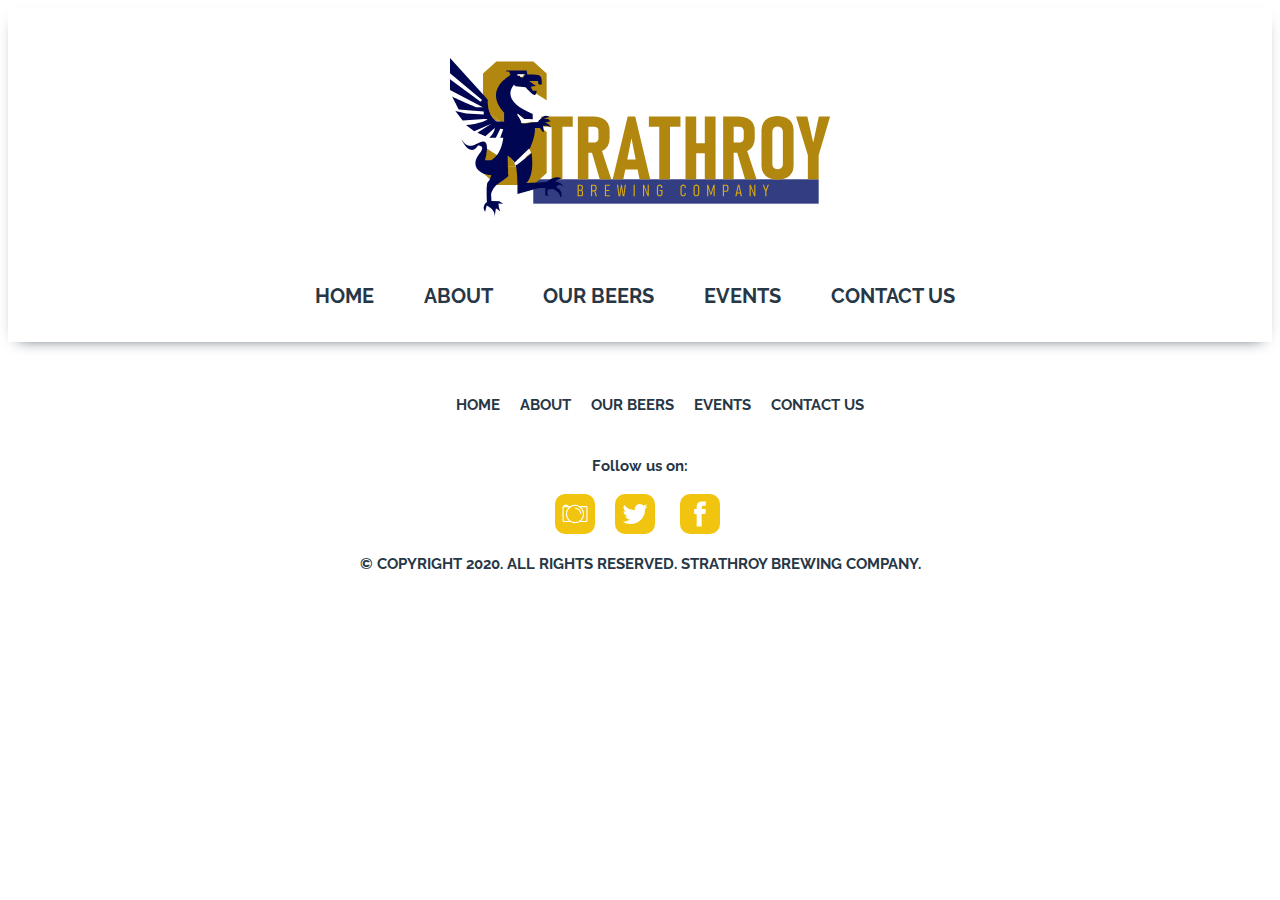
==== about.html @ 9a18b840 "doneindex" ====
<!DOCTYPE html>
<html lang="en" dir="ltr">
  <head>
    <meta charset="utf-8">
    <title>Strathroy Brewing Company — About</title>
    <link href="https://fonts.googleapis.com/css?family=Barlow+Condensed:300,600&display=swap" rel="stylesheet">
    <link href="https://fonts.googleapis.com/css?family=Raleway:400,700&display=swap" rel="stylesheet">
    <link rel="stylesheet" type="text/css" href="css/reset.css" media="screen">
    <link rel="stylesheet" type="text/css" href="css/main.css" media="screen">
  </head>
  <body>
      <main>
        <header id=mainHeader>
          <h1 class="hidden">Welcome To Strathroy Brewing Company</h1>
          <div id="logo"><img src="images/logo.svg" alt="Logo"></div>
            <nav>
              <h2 class="hidden">Main Navigation</h2>
              <ul>
                <div id="navBar">
                  <li><a href="#">HOME</a></li>
                  <li><a href="#">ABOUT</a></li>
                  <li><a href="#">OUR BEERS</a></li>
                  <li><a href="#">EVENTS</a></li>
                  <li><a href="#">CONTACT US</a></li>
                </div>
              </ul>
            </nav>
        </header>

        <footer id="mainFooter">
          <div id="footerWrapper">
            <div><nav>
              <h2 class="hidden">Footer Navigation</h2>
              <ul>
                <div id="navBar">
                  <li><a href="#">HOME</a></li>
                  <li><a href="#">ABOUT</a></li>
                  <li><a href="#">OUR BEERS</a></li>
                  <li><a href="#">EVENTS</a></li>
                  <li><a href="#">CONTACT US</a></li>
                </div>
              </ul>
            </nav></div>
              <p>Follow us on:</p>
              <div id="socialMedia">
                <div id="insta">
                    <a href="https://www.instagram.com">
                    <img src="images/insta.svg" alt="insta icon"></a>
                </div>
                <div id="twitter">
                    <a href="https://www.twitter.com">
                    <img src="images/twitter.svg" alt="twitter icon"></a>
                </div>
                <div id="facebook">
                    <a href="https://www.facebook.com">
                    <img src="images/facebook.svg" alt="facebook icon"></a>
                </div>
              </div>
              <p>© COPYRIGHT 2020. ALL RIGHTS RESERVED. STRATHROY BREWING COMPANY.</p></div>
        </footer>
      </main>
  <script src="js/main.js"></script>
  </body>
</html>
---- css/main.css ----
@charset "UTF-8";

a {
  text-decoration: none;
  cursor: pointer;
  font-family: 'Raleway', 'Arial', 'sans-serif';
  font-weight: 700;
  color: #273746;
}

p {
  font-family: 'Raleway', 'Arial', 'sans-serif';
  font-weight: 400;
  line-height: 25px;
}

img {
  width: 100%;
  min-height: auto;
}

p .bold {
  font-weight: 700;
}

.hidden {
  display: none;
}

h2 {
  font-family: 'Barlow Condensed', 'Arial', sans-serif;
  color: #F1C40F;
  font-weight: 600;
  font-size: 50px;
  margin: 0;
}

#mainHeader{
  display: flex;
  justify-content: center;
  flex-direction: column;
  align-items: center;
  padding-bottom: 20px;
  -webkit-box-shadow: 0 6px 15px -10px #273746;
  -moz-box-shadow: 0 6px 15px -10px #273746;
  box-shadow: 0 6px 15px -10px #273746;
}

#logo{
  width: 30%;
  margin: 50px;
}

#navBar {
  display: flex;
  justify-content: center;
  flex-direction: row;
  flex-wrap: wrap;
  width: 100%;
}

#navBar li {
  display: inline-block;
}

#navBar a {
  display: block;
  transition-duration: 0.6s;
  padding-right: 50px;
  font-size: 20px;
}

a:hover {
  -moz-filter: opacity(40%);
  -webkit-filter: opacity(40%);
  filter: opacity(40%);
}

.mainButton {
  width: 120px;
  height: 40px;
  border: 3px solid #F1C40F;
  background-color: transparent;
  font-family: 'Raleway', 'Arial', 'sans-serif';
  font-weight: 700;
  font-size: 13px;
  color: #FDFEFE;
  cursor: pointer;
  padding: 10px;
}

.mainButton:hover {
  background-color: #F1C40F;
  position: relative;
  }

#sectionArea {
  background: url("../images/background.jpg");
}

#mainFooter {
  display: flex;
  justify-content: center;
  flex-direction: row;
  align-items: center;
  margin-top: 30px;
}

#mainFooter a {
  padding: 10px;
  font-size: 15px;
}

#mainFooter p {
  color: #273746 ;
  text-align: center;
  font-weight: 700;
  font-size: 15px;
}

#footerWrapper {
  display: flex;
  flex-direction: column;
  justify-content: center;
}

#socialMedia {
  display: flex;
  flex-direction: row;
  justify-content: center;
}

#socialMedia img {
	width: 40px;
	height: 40px;
}

#youtube, #twitter, #facebook {
	padding-right: 5px;
}

#youtube a, #twitter a, #facebook a {
	transition-duration: 1.5s;
}

#youtube:hover, #twitter:hover, #facebook:hover {
  -moz-filter: opacity(80%);
  -webkit-filter: opacity(80%);
  filter: opacity(80%);
}
/* ON HOMEPAGE*/

#promoArea {
  display: flex;
  flex-direction: column;
  justify-content: flex-start;
  margin-top: 30px;
  margin-bottom: 30px;
}

#wrapperPromo {
  display: flex;
  justify-content: center;
  align-items: center;
}

#heroImage {
  -moz-filter: brightness(40%);
  -webkit-filter: brightness(40%);
  filter: brightness(40%);
  width: 100%;
}

#promoText {
  text-align: center;
  position: absolute;
  color: #fff;
  box-sizing: content-box;
}

.sectionArea {
  display: flex;
  justify-content: center;
  margin-bottom: 10px;
}

#wrapperProduct {
  display: flex;
  flex-direction: row;
  flex-wrap: wrap;
  justify-content: center;
  align-items: stretch;
  padding-top: 60px;
}

.textBox {
  color: #F4F6F7;
  text-align: center;
  padding: 50px;
  box-sizing: content-box;
}

#wrapperEvent {
  display: flex;
  flex-direction: row-reverse;
  flex-wrap: wrap;
  justify-content: center;
  align-items: stretch;
  padding-bottom: 60px;
}

/*ON ABOUT*/
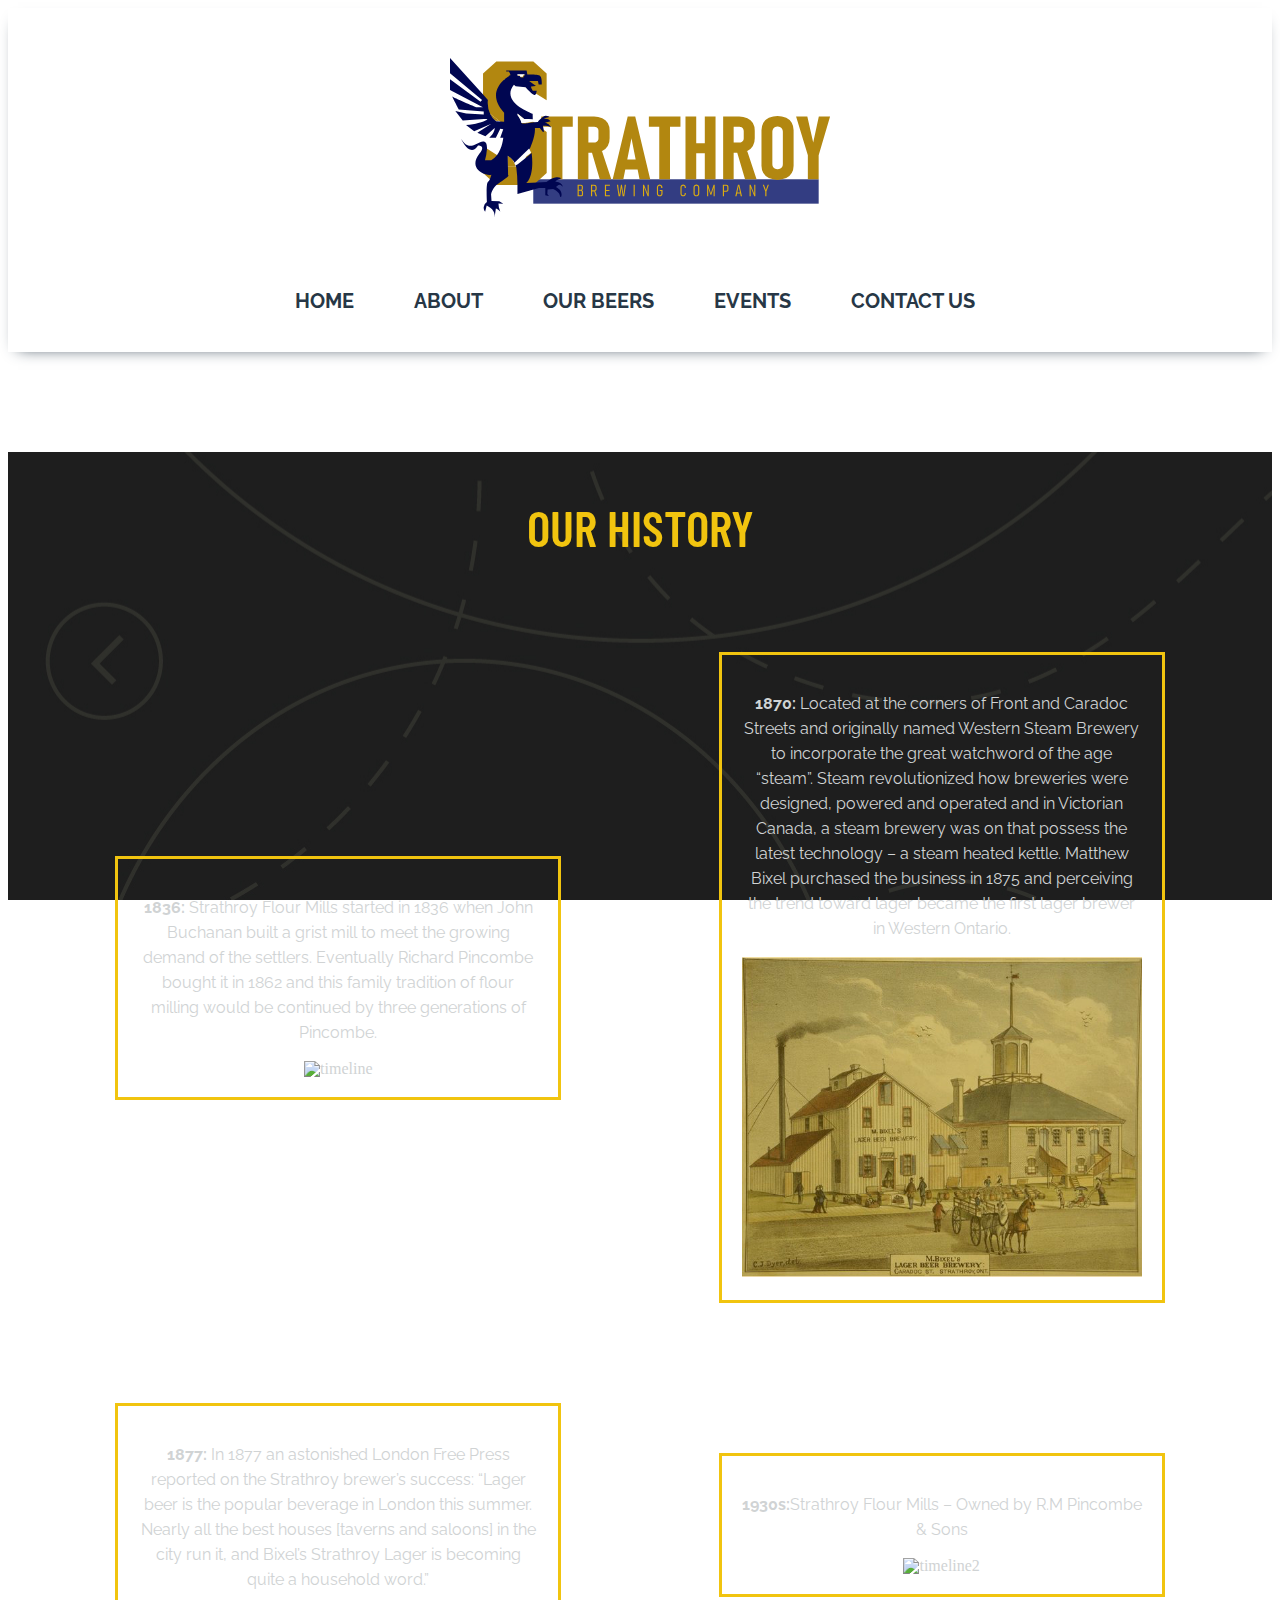
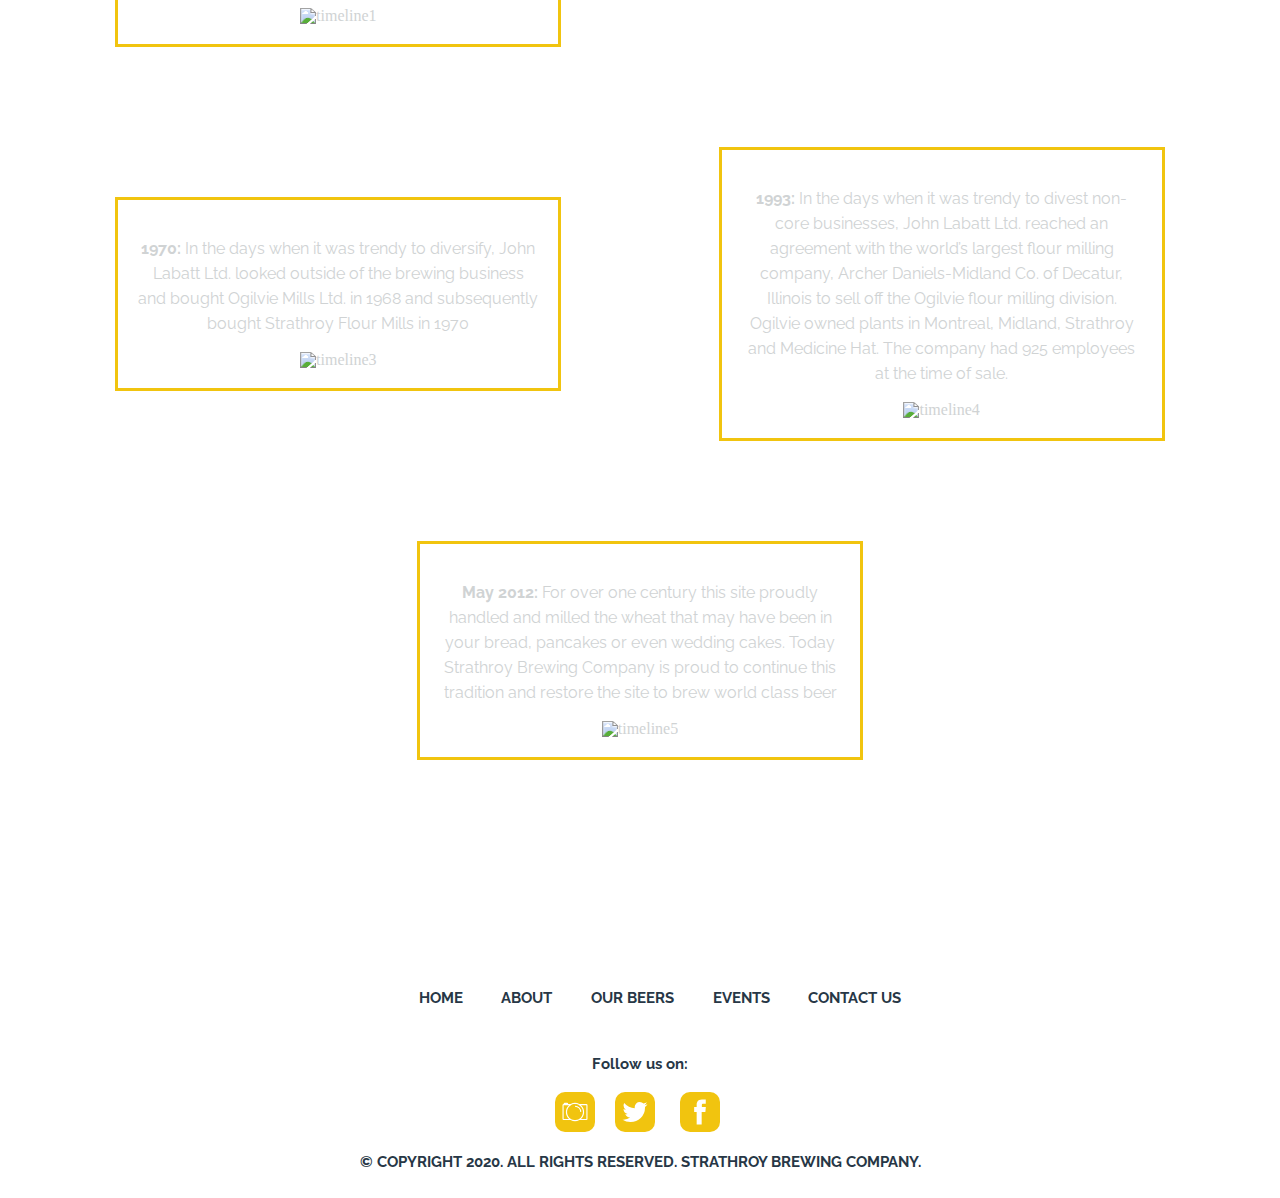
==== commit ba2aed4a: "Eventsdone" ====
--- a/about.html
+++ b/about.html
@@ -17,27 +17,87 @@
               <h2 class="hidden">Main Navigation</h2>
               <ul>
                 <div id="navBar">
-                  <li><a href="#">HOME</a></li>
+                  <li><a href="index.html">HOME</a></li>
                   <li><a href="#">ABOUT</a></li>
-                  <li><a href="#">OUR BEERS</a></li>
-                  <li><a href="#">EVENTS</a></li>
-                  <li><a href="#">CONTACT US</a></li>
+                  <li><a href="ourbeers.html">OUR BEERS</a></li>
+                  <li><a href="events.html">EVENTS</a></li>
+                  <li><a href="contact.html">CONTACT US</a></li>
                 </div>
               </ul>
             </nav>
         </header>
-
+        <section class="sectionArea">
+          <div id="storyArea">
+            <h2>OUR HISTORY</h2>
+            <div id="wrapperStory">
+              <div class="storyBox">
+                <p>
+                  <span class="bold">1836:</span> Strathroy Flour Mills started in 1836 when John Buchanan built a grist
+                  mill to meet the growing demand of the settlers. Eventually Richard
+                  Pincombe bought it in 1862 and this family tradition of flour milling
+                  would be continued by three generations of Pincombe.
+                </p>
+                <img src="images/time.jpg" alt="timeline">
+              </div>
+              <div class="storyBox">
+                <p>
+                  <span class="bold">1870:</span> Located at the corners of Front and Caradoc Streets and originally named
+                  Western Steam Brewery to incorporate the great watchword of the age “steam”.
+                  Steam revolutionized how breweries were designed, powered and operated and
+                  in Victorian Canada, a steam brewery was on that possess the latest
+                  technology – a steam heated kettle. Matthew Bixel purchased the business
+                  in 1875 and perceiving the trend toward lager became the first lager brewer
+                  in Western Ontario.
+                </p>
+                <img src="images/time0.jpg" alt="timeline0">
+              </div>
+              <div class="storyBox">
+                <p><span class="bold">1877:</span> In 1877 an astonished London Free Press reported on the Strathroy
+                  brewer’s success: “Lager beer is the popular beverage in London this summer.
+                  Nearly all the best houses [taverns and saloons] in the city run it,
+                  and Bixel’s Strathroy Lager is becoming quite a household word.” </p>
+                <img src="images/time1.jpg" alt="timeline1">
+              </div>
+              <div class="storyBox">
+                <p><span class="bold">1930s:</span>Strathroy Flour Mills –
+                  Owned by R.M Pincombe & Sons</p>
+                <img src="images/time2.jpg" alt="timeline2">
+              </div>
+              <div class="storyBox">
+                <p><span class="bold">1970:</span> In the days when it was trendy to diversify, John Labatt Ltd. looked outside of the brewing business and
+                  bought Ogilvie Mills Ltd. in 1968 and subsequently bought Strathroy
+                  Flour Mills in 1970 </p>
+                <img src="images/time3.jpg" alt="timeline3">
+              </div>
+              <div class="storyBox">
+                <p><span class="bold">1993:</span> In the days when it was trendy to divest non-core businesses, John Labatt Ltd.
+                  reached an agreement with the world’s largest flour milling company,
+                  Archer Daniels-Midland Co. of Decatur, Illinois to sell off the Ogilvie
+                  flour milling division. Ogilvie owned plants in Montreal, Midland, Strathroy
+                  and Medicine Hat. The company had 925 employees at the time of sale. </p>
+                <img src="images/time4.jpg" alt="timeline4">
+              </div>
+              <div class="storyBox">
+                <p><span class="bold">May 2012:</span> For over one century this site proudly handled and milled the
+                  wheat that may have been in your bread, pancakes or even wedding cakes.
+                  Today Strathroy Brewing Company is proud to continue this tradition and
+                   restore the site to brew world class beer</p>
+                <img src="images/time5.jpg" alt="timeline5">
+              </div>
+            </div>
+        </div>
+        </section>
         <footer id="mainFooter">
           <div id="footerWrapper">
             <div><nav>
               <h2 class="hidden">Footer Navigation</h2>
               <ul>
                 <div id="navBar">
-                  <li><a href="#">HOME</a></li>
+                  <li><a href="index.html">HOME</a></li>
                   <li><a href="#">ABOUT</a></li>
-                  <li><a href="#">OUR BEERS</a></li>
-                  <li><a href="#">EVENTS</a></li>
-                  <li><a href="#">CONTACT US</a></li>
+                  <li><a href="ourbeers.html">OUR BEERS</a></li>
+                  <li><a href="events.html">EVENTS</a></li>
+                  <li><a href="contact.html">CONTACT US</a></li>
                 </div>
               </ul>
             </nav></div>
--- a/css/main.css
+++ b/css/main.css
@@ -44,6 +44,7 @@
   -webkit-box-shadow: 0 6px 15px -10px #273746;
   -moz-box-shadow: 0 6px 15px -10px #273746;
   box-shadow: 0 6px 15px -10px #273746;
+  margin-bottom: 100px;
 }
 
 #logo{
@@ -53,7 +54,7 @@
 
 #navBar {
   display: flex;
-  justify-content: center;
+  justify-content: space-around;
   flex-direction: row;
   flex-wrap: wrap;
   width: 100%;
@@ -68,6 +69,7 @@
   transition-duration: 0.6s;
   padding-right: 50px;
   font-size: 20px;
+  margin: 5px;
 }
 
 a:hover {
@@ -94,8 +96,8 @@
   position: relative;
   }
 
-#sectionArea {
-  background: url("../images/background.jpg");
+#contentArea {
+  background: url("../images/background.jpg") 0 0 fixed;
 }
 
 #mainFooter {
@@ -103,7 +105,7 @@
   justify-content: center;
   flex-direction: row;
   align-items: center;
-  margin-top: 30px;
+  margin-top: 100px;
 }
 
 #mainFooter a {
@@ -154,8 +156,6 @@
   display: flex;
   flex-direction: column;
   justify-content: flex-start;
-  margin-top: 30px;
-  margin-bottom: 30px;
 }
 
 #wrapperPromo {
@@ -174,14 +174,13 @@
 #promoText {
   text-align: center;
   position: absolute;
-  color: #fff;
+  color: #D0D3D4;
   box-sizing: content-box;
 }
 
 .sectionArea {
   display: flex;
   justify-content: center;
-  margin-bottom: 10px;
 }
 
 #wrapperProduct {
@@ -194,13 +193,12 @@
 }
 
 .textBox {
-  color: #F4F6F7;
+  color: #D0D3D4;
   text-align: center;
   padding: 50px;
-  box-sizing: content-box;
-}
-
-#wrapperEvent {
+}
+
+#wrapperEventHome {
   display: flex;
   flex-direction: row-reverse;
   flex-wrap: wrap;
@@ -210,3 +208,73 @@
 }
 
 /*ON ABOUT*/
+#storyArea {
+  background: url("../images/background_about.jpg") 0 0 fixed;
+  width: 100%;
+  padding-top: 50px;
+  padding-bottom: 50px;
+  text-align: center;
+}
+
+#storyArea h2{
+  margin-bottom: 50px;
+}
+
+#wrapperStory {
+  display: flex;
+  flex-wrap: wrap;
+  justify-content: space-evenly;
+  align-items: center;
+  flex-direction: row;
+}
+
+.storyBox {
+  border: solid 3px #F1C40F;
+  text-align: center;
+  color: #D0D3D4;
+  width: 400px;
+  padding: 20px;
+  margin: 50px;
+}
+
+/*ON EVENTS*/
+#wrapperEvent {
+  display: flex;
+  justify-content: center;
+  flex-direction: column;
+}
+
+#event1, #event2, #event3 {
+  display: flex;
+  justify-content: center;
+  flex-direction: row;
+  align-items: center;
+  margin-bottom: 0px;
+  flex-wrap: wrap;
+  padding: 50px;
+}
+
+#event1, #event3 {
+  background: url("../images/background_events13.jpg") 0 0 fixed;
+}
+
+#event2 {
+  background: url("../images/background_events2.jpg") 0 0 fixed;
+}
+
+#event1 p, #event1 a {
+  color: #D0D3D4;
+}
+
+#event2 p, #event2 h2 {
+  color: #273746;
+}
+
+#event3 {
+    color: #D0D3D4;
+}
+.eventBox {
+  text-align: left;
+  padding: 30px;
+  width: 50%;
+}
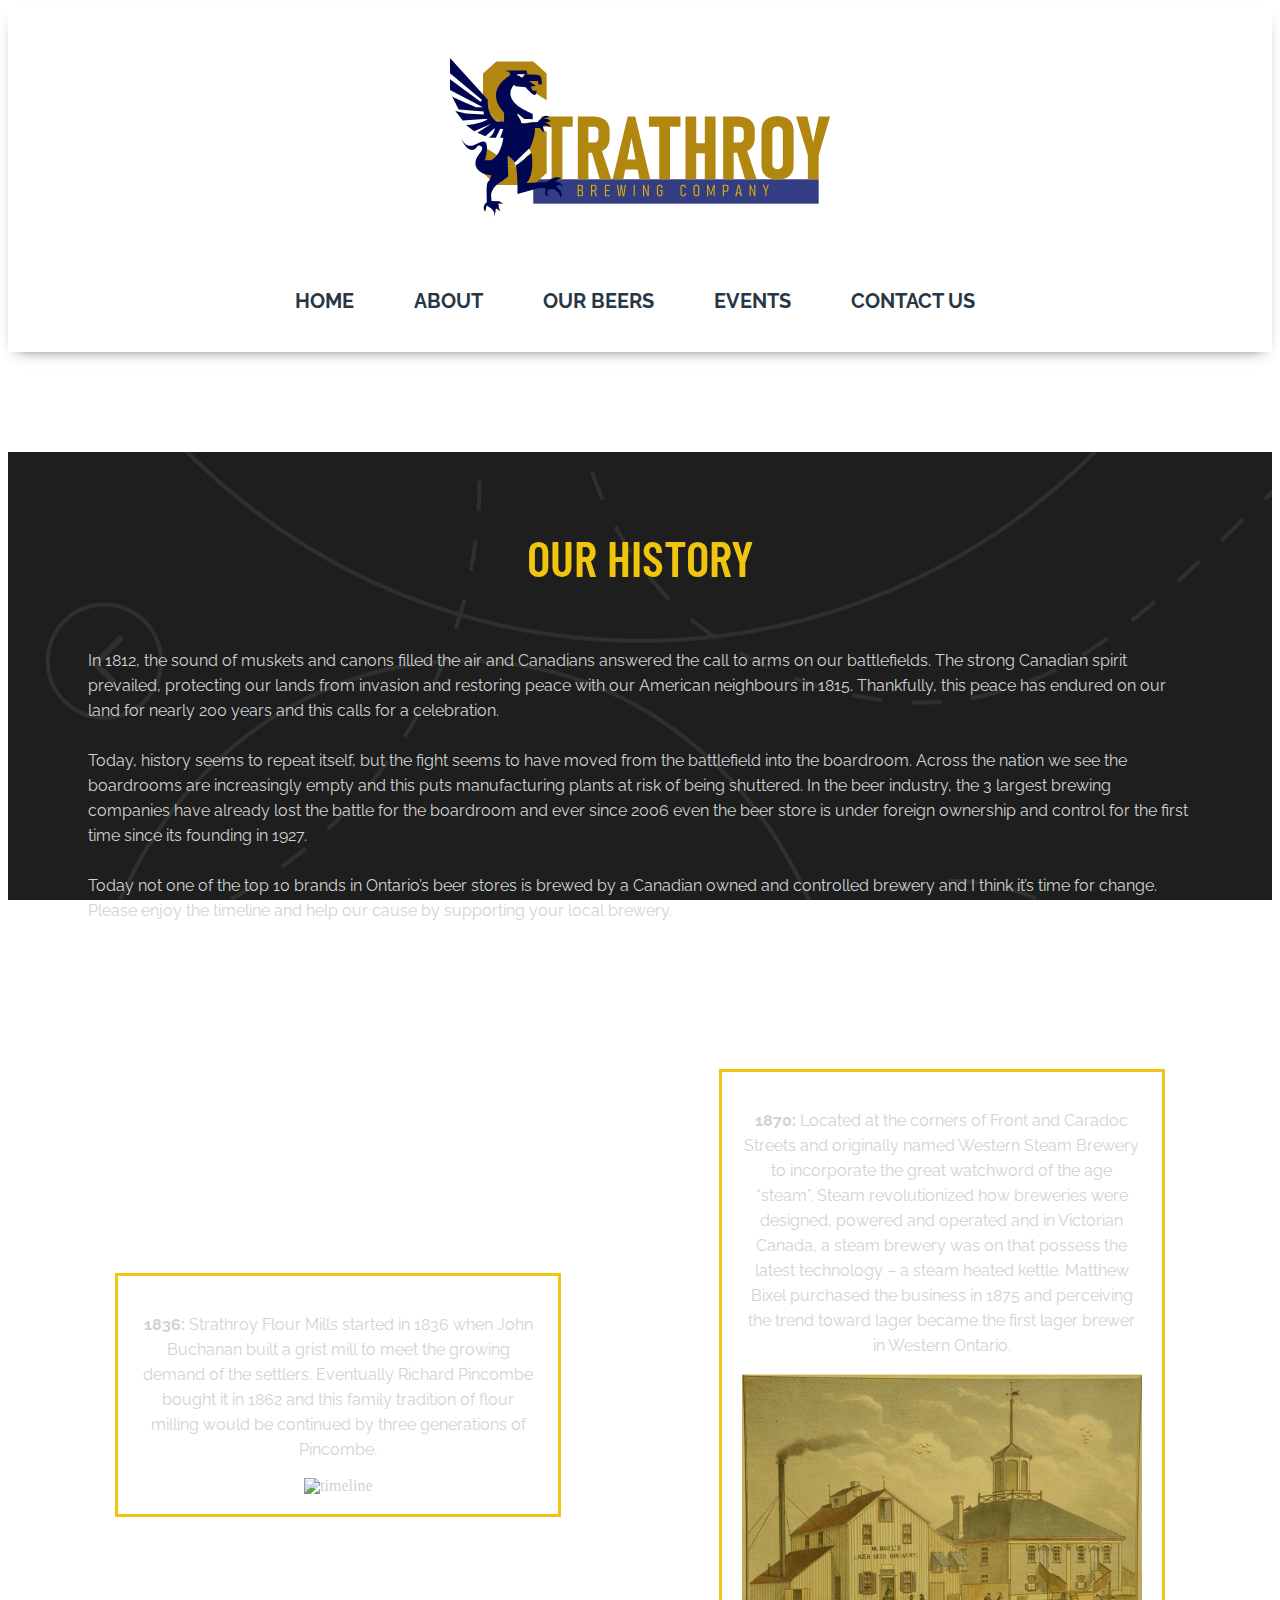
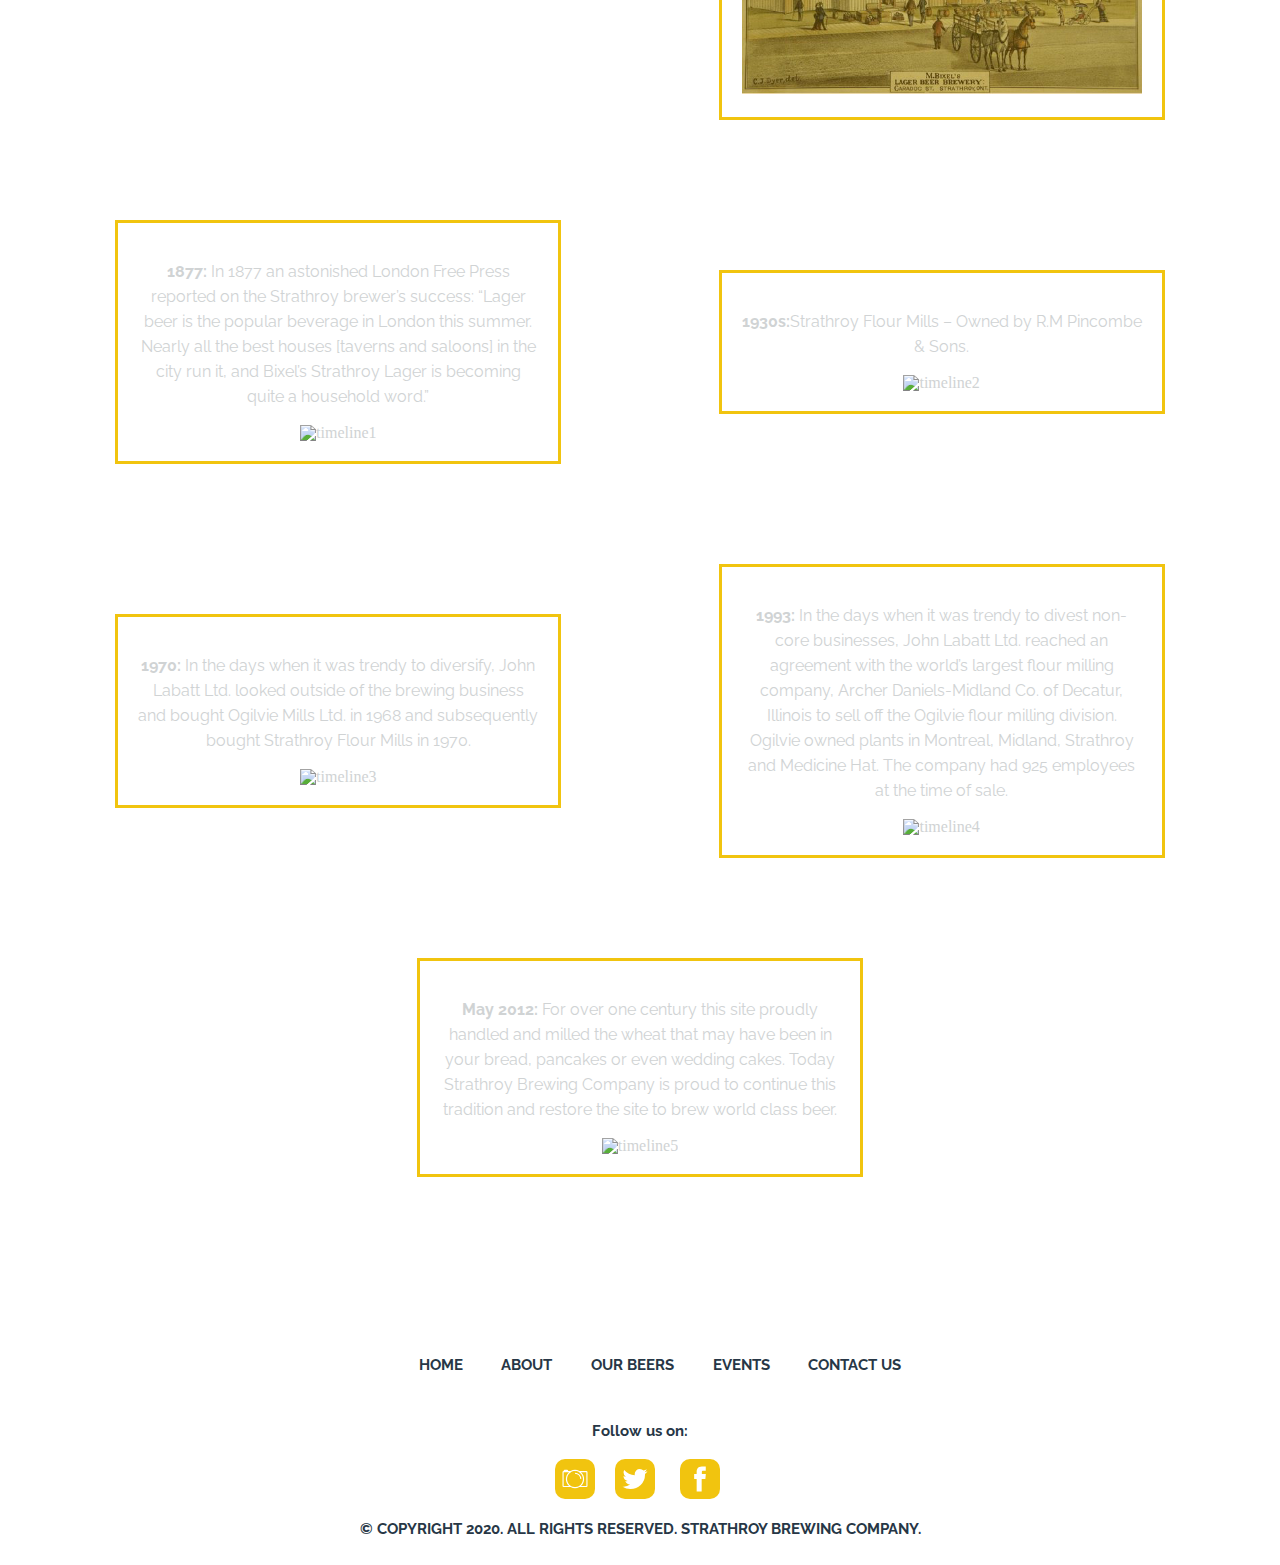
==== commit b9dd9ab9: "5pagesdone" ====
--- a/about.html
+++ b/about.html
@@ -12,7 +12,10 @@
       <main>
         <header id=mainHeader>
           <h1 class="hidden">Welcome To Strathroy Brewing Company</h1>
-          <div id="logo"><img src="images/logo.svg" alt="Logo"></div>
+          <div id="logo">
+            <a href="index.html">
+                <img src="images/logo.svg" alt="Logo"></a>
+          </div>
             <nav>
               <h2 class="hidden">Main Navigation</h2>
               <ul>
@@ -28,7 +31,12 @@
         </header>
         <section class="sectionArea">
           <div id="storyArea">
-            <h2>OUR HISTORY</h2>
+            <div id="briefBox"><h2>OUR HISTORY</h2>
+            <p>In 1812, the sound of muskets and canons filled the air and Canadians answered the call to arms on our battlefields. The strong Canadian spirit prevailed, protecting our lands from invasion and restoring peace with our American neighbours in 1815. Thankfully, this peace has endured on our land for nearly 200 years and this calls for a celebration.<br><br>
+
+              Today, history seems to repeat itself, but the fight seems to have moved from the battlefield into the boardroom. Across the nation we see the boardrooms are increasingly empty and this puts manufacturing plants at risk of being shuttered. In the beer industry, the 3 largest brewing companies have already lost the battle for the boardroom and ever since 2006 even the beer store is under foreign ownership and control for the first time since its founding in 1927.<br><br>
+
+              Today not one of the top 10 brands in Ontario’s beer stores is brewed by a Canadian owned and controlled brewery and I think it’s time for change. Please enjoy the timeline and help our cause by supporting your local brewery.</p></div>
             <div id="wrapperStory">
               <div class="storyBox">
                 <p>
@@ -60,13 +68,13 @@
               </div>
               <div class="storyBox">
                 <p><span class="bold">1930s:</span>Strathroy Flour Mills –
-                  Owned by R.M Pincombe & Sons</p>
+                  Owned by R.M Pincombe & Sons.</p>
                 <img src="images/time2.jpg" alt="timeline2">
               </div>
               <div class="storyBox">
                 <p><span class="bold">1970:</span> In the days when it was trendy to diversify, John Labatt Ltd. looked outside of the brewing business and
                   bought Ogilvie Mills Ltd. in 1968 and subsequently bought Strathroy
-                  Flour Mills in 1970 </p>
+                  Flour Mills in 1970. </p>
                 <img src="images/time3.jpg" alt="timeline3">
               </div>
               <div class="storyBox">
@@ -81,7 +89,7 @@
                 <p><span class="bold">May 2012:</span> For over one century this site proudly handled and milled the
                   wheat that may have been in your bread, pancakes or even wedding cakes.
                   Today Strathroy Brewing Company is proud to continue this tradition and
-                   restore the site to brew world class beer</p>
+                   restore the site to brew world class beer.</p>
                 <img src="images/time5.jpg" alt="timeline5">
               </div>
             </div>
--- a/css/main.css
+++ b/css/main.css
@@ -50,6 +50,13 @@
 #logo{
   width: 30%;
   margin: 50px;
+}
+
+#logo a:hover {
+  filter: opacity(100%);
+  -moz-filter: opacity(100%);
+  -webkit-filter: opacity(100%);
+
 }
 
 #navBar {
@@ -211,9 +218,21 @@
 #storyArea {
   background: url("../images/background_about.jpg") 0 0 fixed;
   width: 100%;
-  padding-top: 50px;
-  padding-bottom: 50px;
-  text-align: center;
+}
+
+#briefBox {
+  display: flex;
+  justify-content: center;
+  color: #D0D3D4;
+  align-items: center;
+  flex-direction: column;
+  text-align: center;
+  padding: 80px;
+}
+
+
+#briefBox p {
+  text-align: left;
 }
 
 #storyArea h2{
@@ -238,6 +257,21 @@
 }
 
 /*ON EVENTS*/
+#eventsText {
+  margin-top: 100px;
+  margin-bottom: 100px;
+  width: 100%;
+  text-align: center;
+}
+
+#eventsText h2 {
+  color: #18242D;
+  font-size: 100px;
+  -moz-filter: drop-shadow(8px 0px #F1C40F);
+  -webkit-filter: drop-shadow(8px 0px #F1C40F);
+  filter: drop-shadow(8px 0px #F1C40F);
+}
+
 #wrapperEvent {
   display: flex;
   justify-content: center;
@@ -278,3 +312,170 @@
   padding: 30px;
   width: 50%;
 }
+
+/* ON CONTACT */
+#wrapperContact {
+  display: flex;
+  justify-content: space-around;
+  align-items: center;
+  flex-wrap: wrap;
+  flex-direction: row;
+  width: 100%;
+  background: url("../images/background_contact.jpg") 0 0 fixed;
+}
+
+#hoursArea, #mapArea, #contactText, #contactForm {
+  margin-top: 40px;
+  margin-bottom: 20px;
+}
+
+#hoursArea p {
+  padding-top: 20px;
+  line-height: 30px;
+  color: #D0D3D4;
+}
+
+#contactText {
+  padding: 20px;
+  text-align: center;
+  width: 100%;
+}
+
+#contactText p {
+  color: #D0D3D4;
+}
+
+#contactForm {
+  color: #D0D3D4;
+  font-family: 'Raleway', 'Arial', 'sans-serif';
+  display: flex;
+  justify-content: space-around;
+  align-items: stretch;
+  flex-direction: column;
+  margin-bottom: 50px;
+}
+
+#contactForm input {
+  width: 250px;
+  height: 30px;
+  padding: 5px;
+  font-family: 'Raleway', 'Arial', 'sans-serif';
+}
+
+#contactForm textarea {
+  width: 450px;
+  height: 100px;
+}
+
+#nameGroup {
+  margin-bottom: 10px;
+}
+
+/* ON OURBEERS */
+.bigSpan {
+  font-size: 70px;
+}
+
+.lightSpan {
+  font-weight: 300;
+}
+
+#wrapperBeer {
+  display: flex;
+  justify-content: center;
+  flex-direction: column;
+  flex-wrap: wrap;
+}
+
+#beerText {
+  background-color: #18242D;
+  padding: 40px;
+  color: #D0D3D4;
+  margin-bottom: 0px;
+}
+
+#beerBox1 {
+  display: flex;
+  justify-content: flex-start;
+  flex-direction: row;
+  flex-wrap: wrap;
+  align-items: flex-start;
+  background-color: #f3c027;
+}
+
+#beerImage1 {
+  background-color: #2d8682;
+  padding: 0px;
+}
+
+.beerDescription {
+  padding: 40px;
+  display: flex;
+  flex-wrap: wrap;
+  flex-direction: column;
+  justify-content: space-around;
+  align-items: stretch;
+  width: 42%
+}
+
+.beerDescription h2 {
+  color: #18242D;
+  margin-bottom: 60px;
+}
+
+.beerDescription p {
+  font-weight: 500;
+}
+
+
+.circleBorder {
+  border-radius: 100%;
+  border: 3.2px solid #18242D;
+  font-family: 'Barlow Condensed', 'Arial', sans-serif;
+  font-weight: 600;
+  font-size: 20px;
+  width: 70px;
+  height: 70px;
+  justify-content: center;
+  align-items: center;
+  text-align: center;
+  display: flex;
+  color: #18242D;
+  margin-right: 40px;
+}
+
+.wrapperCircle {
+  display: flex;
+  flex-direction: row;
+  flex-wrap: wrap;
+  justify-content: flex-start;
+  margin-bottom: 60px;
+}
+
+#beerBox2 {
+  display: flex;
+  justify-content: flex-start;
+  flex-direction: row;
+  flex-wrap: wrap;
+  align-items: flex-start;
+  background-color: #cbcbcb;
+}
+
+#beerImage2 {
+  background-color: #000;
+  padding: 0px;
+}
+
+#beerBox3 {
+  display: flex;
+  justify-content: flex-start;
+  flex-direction: row;
+  flex-wrap: wrap;
+  align-items: flex-start;
+  background-color: #2d8682;
+}
+
+#beerImage3 {
+  background-color: #f3c027;
+  padding: 0px;
+}
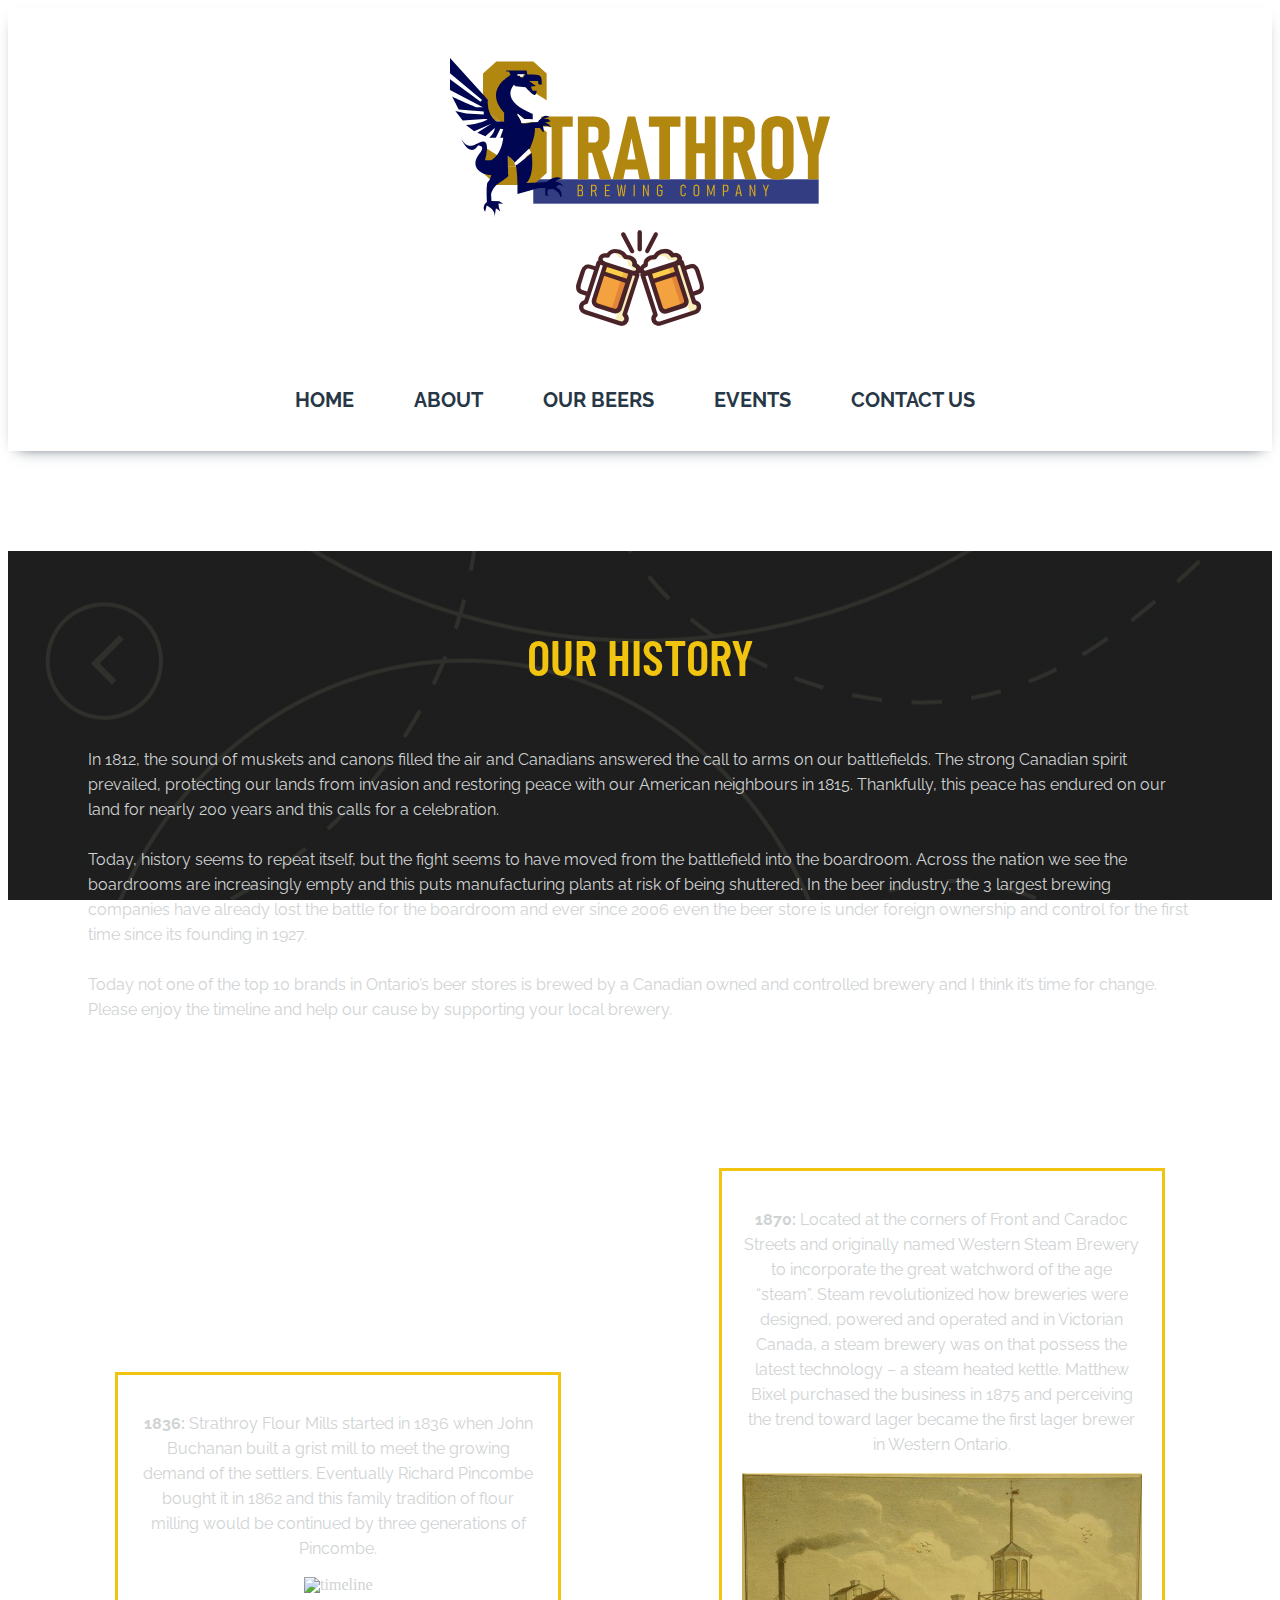
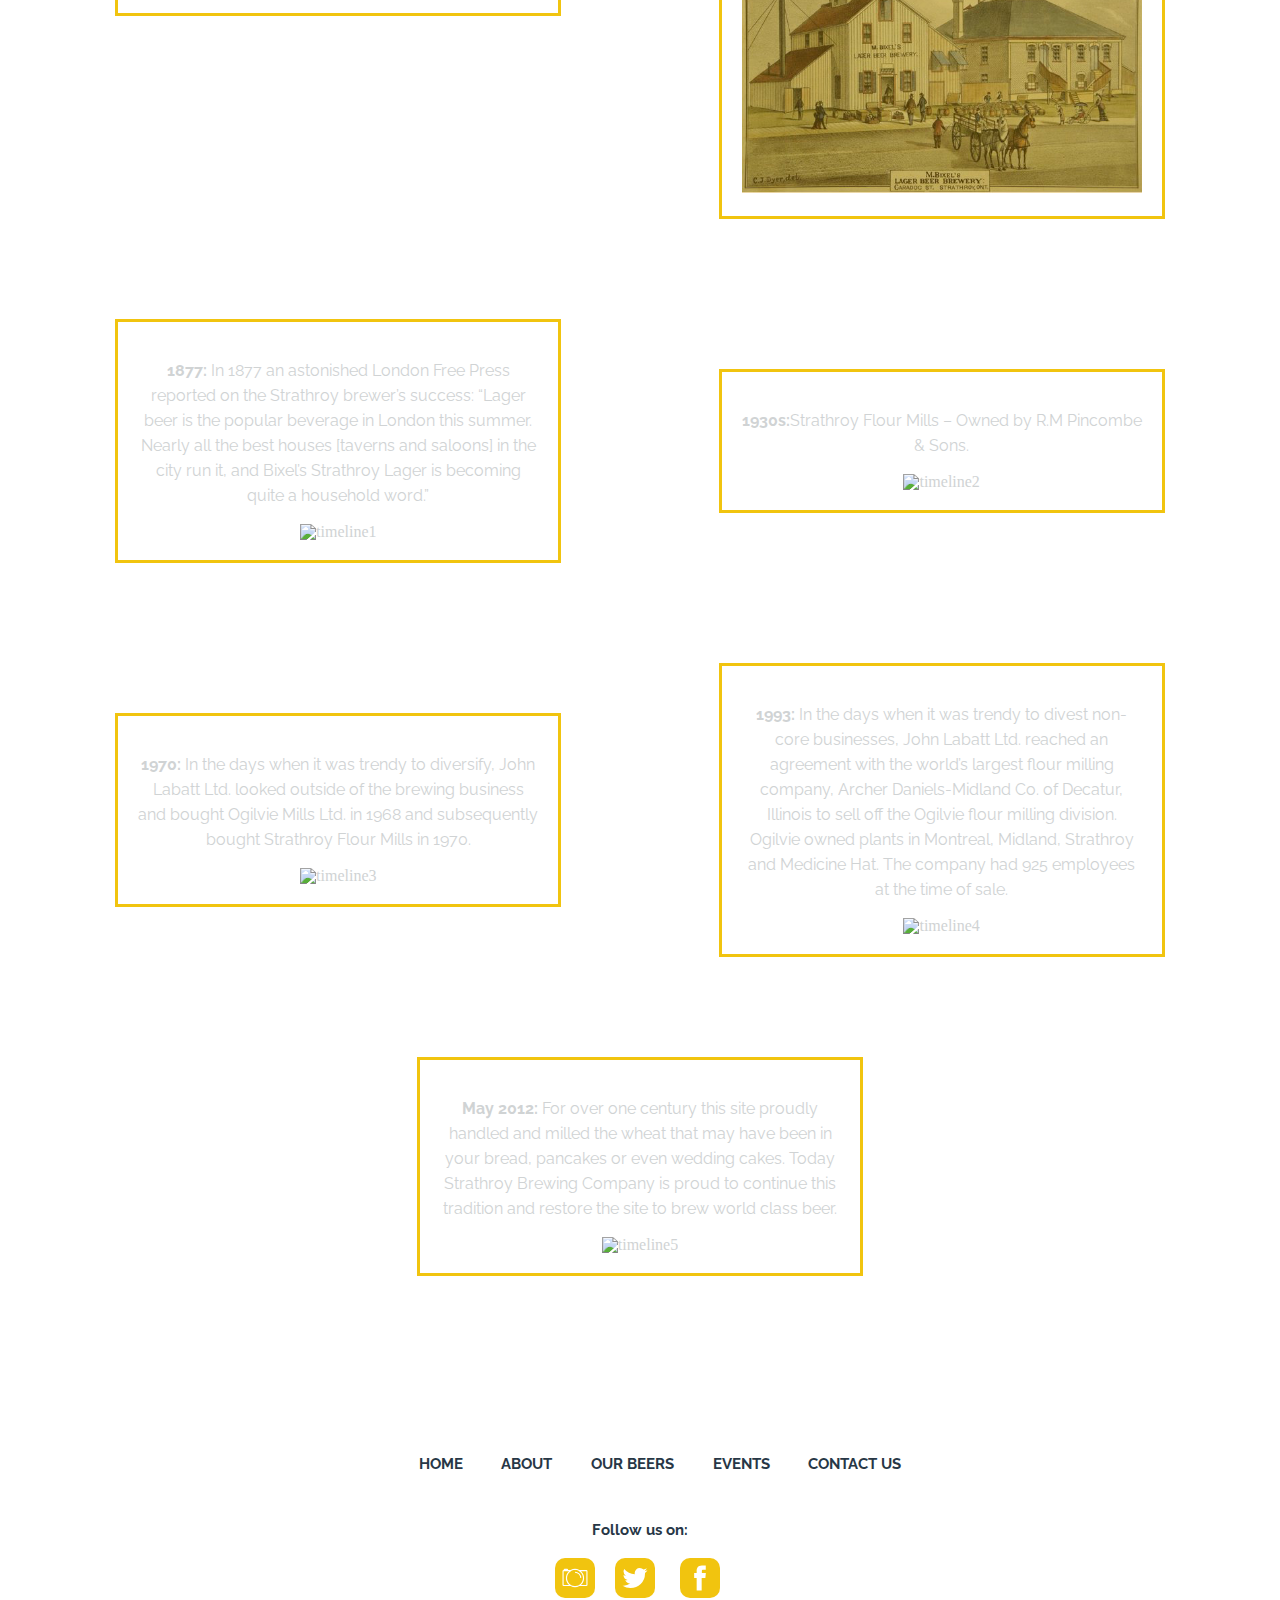
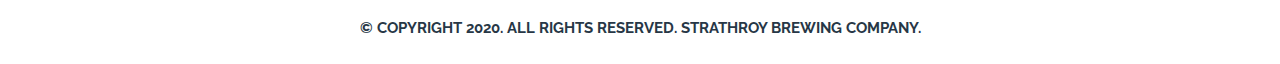
==== commit 7baa6777: "animationadded" ====
--- a/about.html
+++ b/about.html
@@ -15,6 +15,9 @@
           <div id="logo">
             <a href="index.html">
                 <img src="images/logo.svg" alt="Logo"></a>
+          </div>
+          <div class="beerCup">
+            <img src="images/beer.png" alt="beer">
           </div>
             <nav>
               <h2 class="hidden">Main Navigation</h2>
--- a/css/main.css
+++ b/css/main.css
@@ -1,5 +1,20 @@
 @charset "UTF-8";
-
+/* ANIMATION */
+
+.beerCup {
+  position: relative;
+  bottom: 40px;
+  animation: pop 0.5s 1;
+}
+
+@keyframes pop {
+  0%{ transform: scale(1)}
+  50%{ transform: scale(1.0)}
+  70%{ transform: scale(1.5)}
+  100%{ transform: scale(1)}
+}
+
+/* PRESETS */
 a {
   text-decoration: none;
   cursor: pointer;
@@ -50,6 +65,7 @@
 #logo{
   width: 30%;
   margin: 50px;
+  display: absolute;
 }
 
 #logo a:hover {
@@ -415,7 +431,7 @@
   flex-direction: column;
   justify-content: space-around;
   align-items: stretch;
-  width: 42%
+  width: 42%;
 }
 
 .beerDescription h2 {
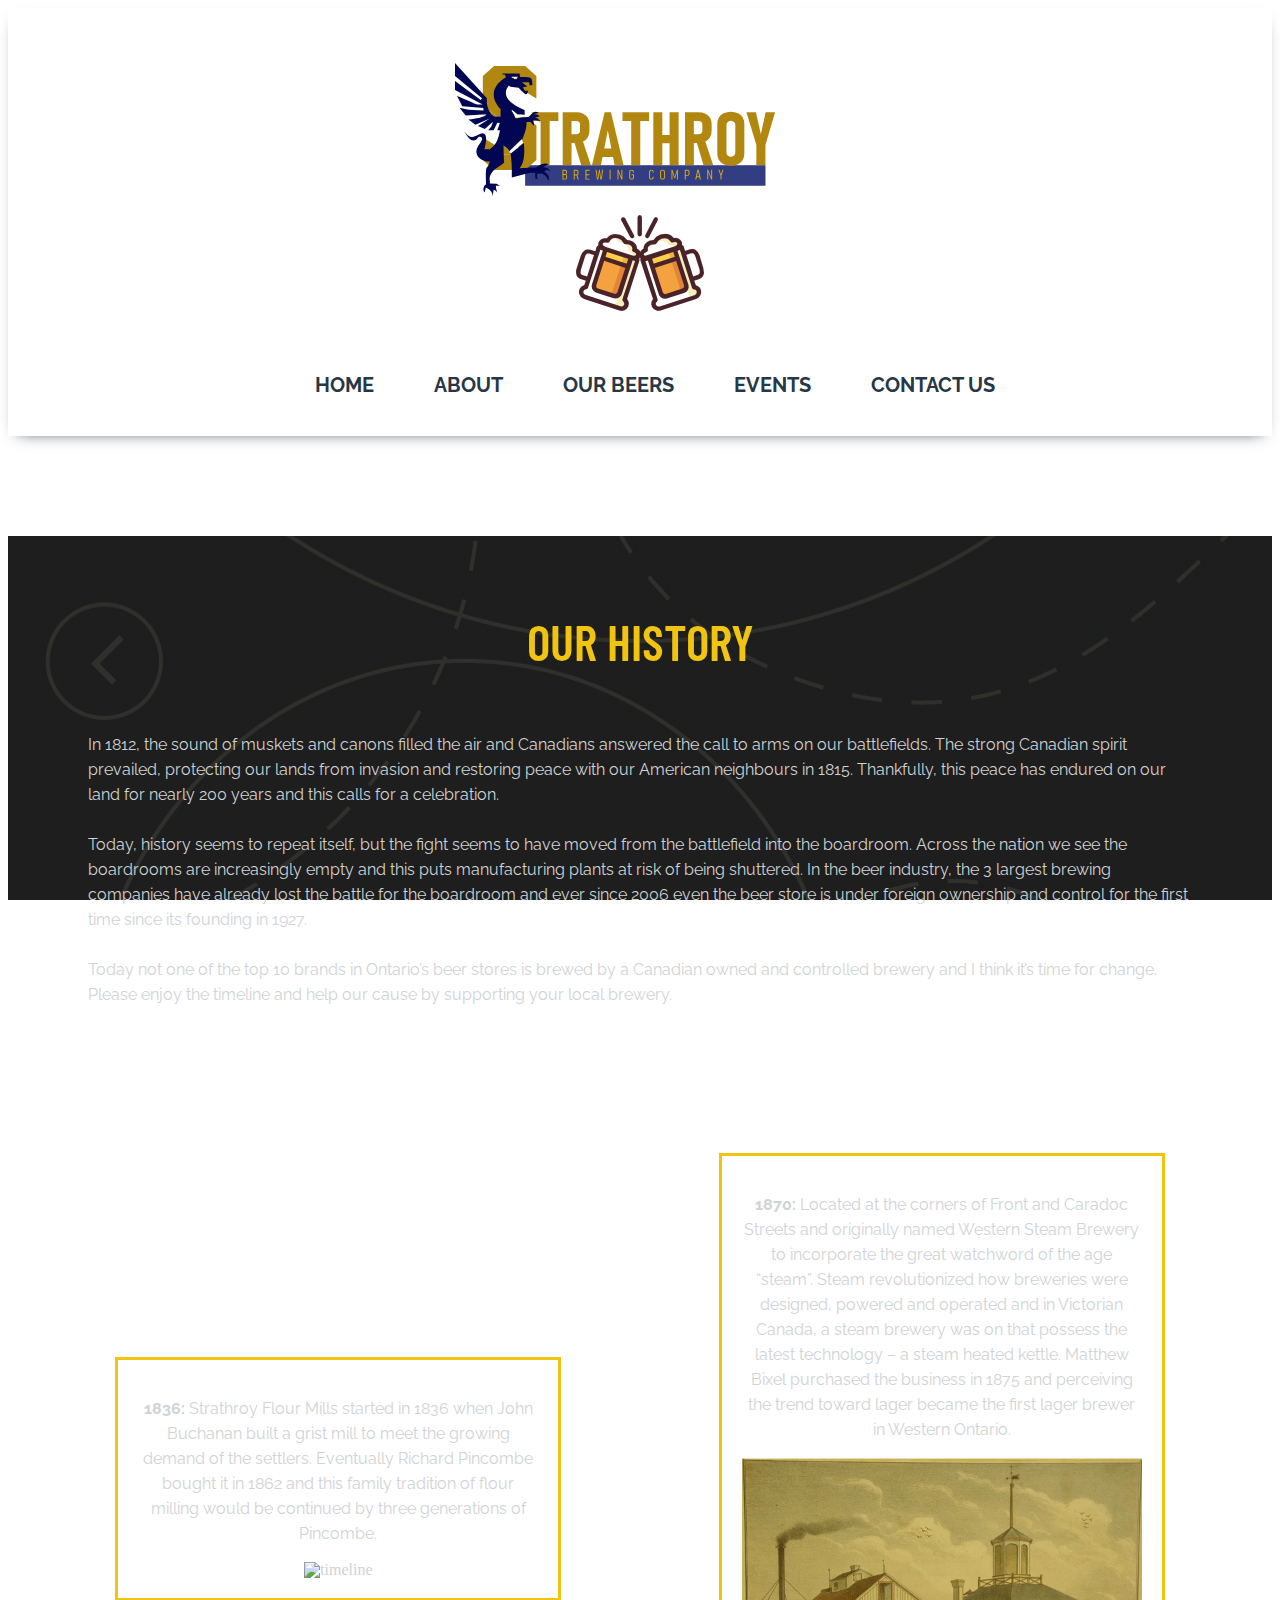
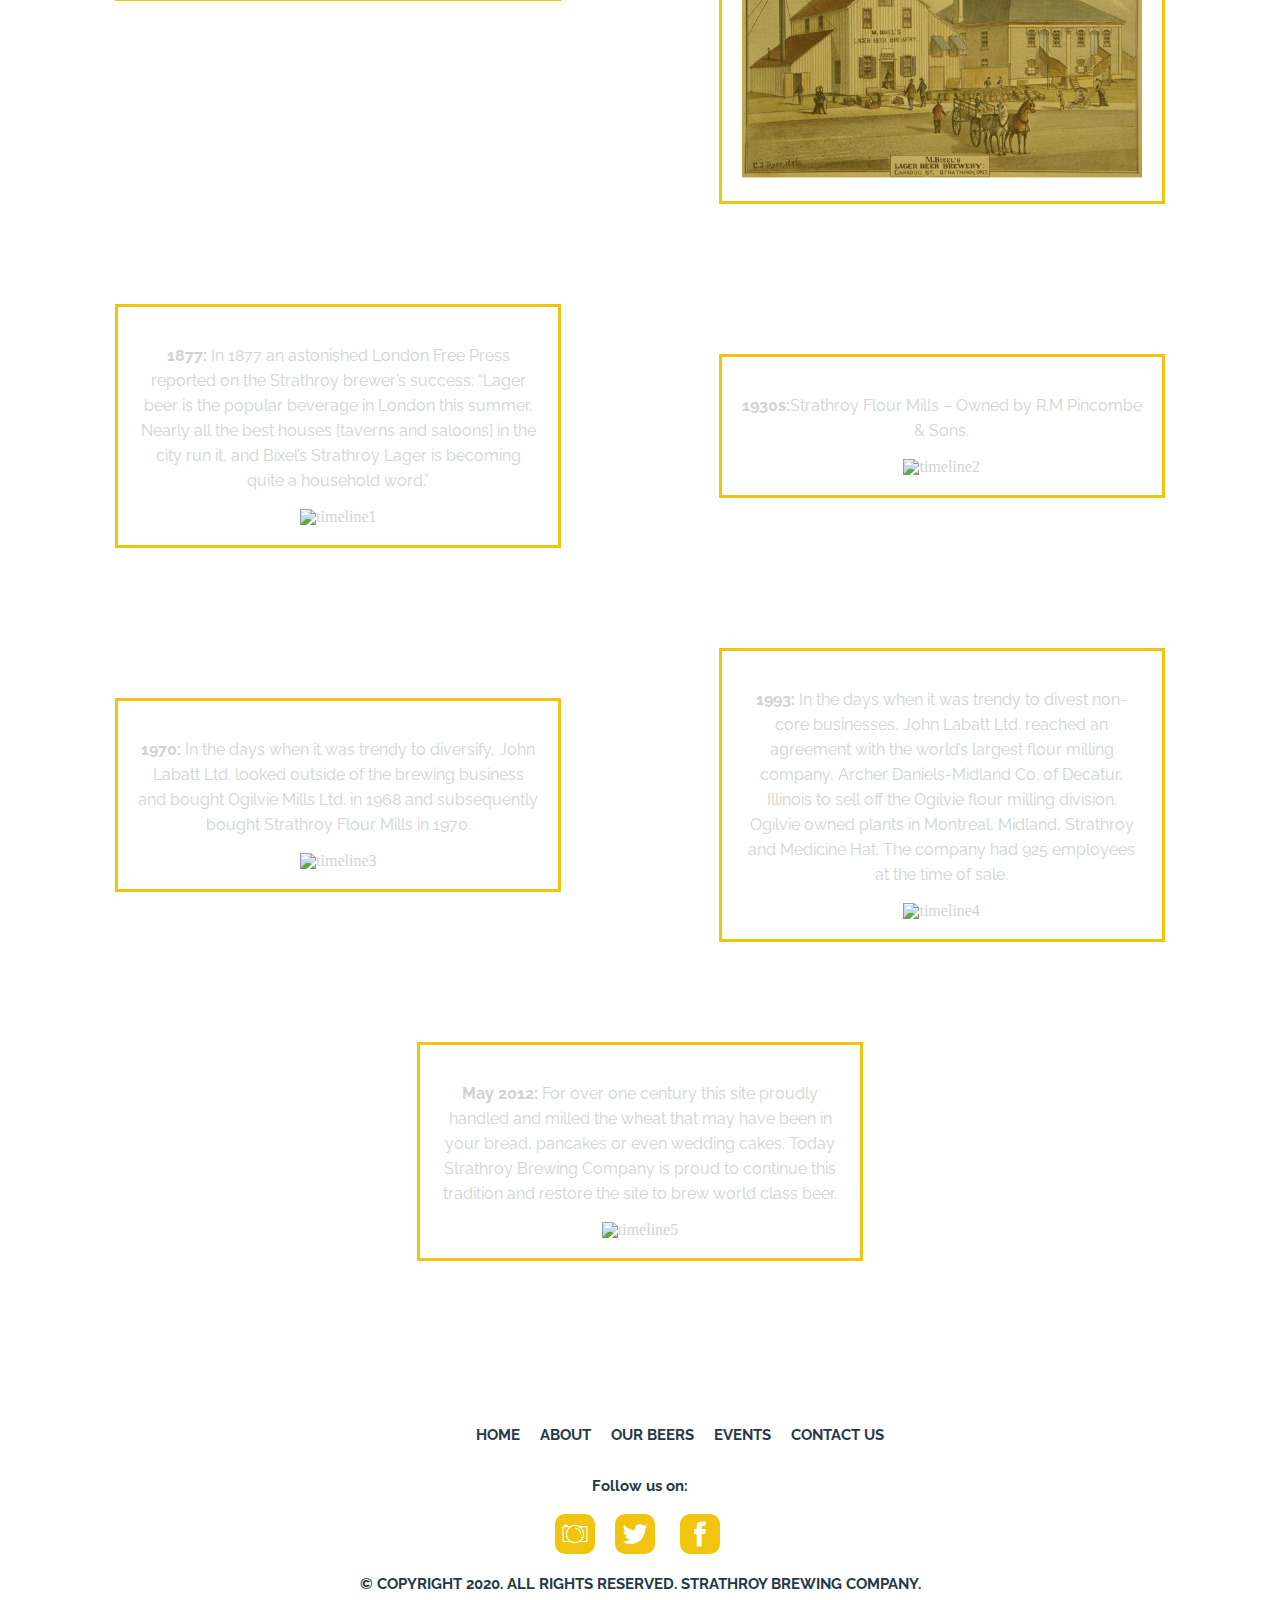
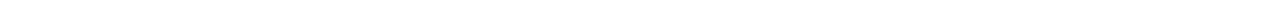
==== commit cb4c1944: "outlinedoc" ====
--- a/about.html
+++ b/about.html
@@ -22,13 +22,11 @@
             <nav>
               <h2 class="hidden">Main Navigation</h2>
               <ul>
-                <div id="navBar">
                   <li><a href="index.html">HOME</a></li>
                   <li><a href="#">ABOUT</a></li>
                   <li><a href="ourbeers.html">OUR BEERS</a></li>
                   <li><a href="events.html">EVENTS</a></li>
                   <li><a href="contact.html">CONTACT US</a></li>
-                </div>
               </ul>
             </nav>
         </header>
@@ -103,13 +101,11 @@
             <div><nav>
               <h2 class="hidden">Footer Navigation</h2>
               <ul>
-                <div id="navBar">
                   <li><a href="index.html">HOME</a></li>
                   <li><a href="#">ABOUT</a></li>
                   <li><a href="ourbeers.html">OUR BEERS</a></li>
                   <li><a href="events.html">EVENTS</a></li>
                   <li><a href="contact.html">CONTACT US</a></li>
-                </div>
               </ul>
             </nav></div>
               <p>Follow us on:</p>
--- a/css/main.css
+++ b/css/main.css
@@ -50,7 +50,7 @@
   margin: 0;
 }
 
-#mainHeader{
+#mainHeader {
   display: flex;
   justify-content: center;
   flex-direction: column;
@@ -65,29 +65,27 @@
 #logo{
   width: 30%;
   margin: 50px;
-  display: absolute;
 }
 
 #logo a:hover {
   filter: opacity(100%);
   -moz-filter: opacity(100%);
   -webkit-filter: opacity(100%);
-
-}
-
-#navBar {
-  display: flex;
-  justify-content: space-around;
-  flex-direction: row;
-  flex-wrap: wrap;
-  width: 100%;
-}
-
-#navBar li {
+}
+
+#mainHeader ul, #mainFooter ul {
+  display: flex;
+  justify-content: center;
+  flex-direction: row;
+  flex-wrap: wrap;
+  width: 100%;
+}
+
+#mainHeader li, #mainFooter li {
   display: inline-block;
 }
 
-#navBar a {
+#mainHeader a{
   display: block;
   transition-duration: 0.6s;
   padding-right: 50px;
@@ -351,6 +349,12 @@
   color: #D0D3D4;
 }
 
+#mapArea iframe {
+  width: 450px;
+  height: 600px;
+  border: none;
+}
+
 #contactText {
   padding: 20px;
   text-align: center;
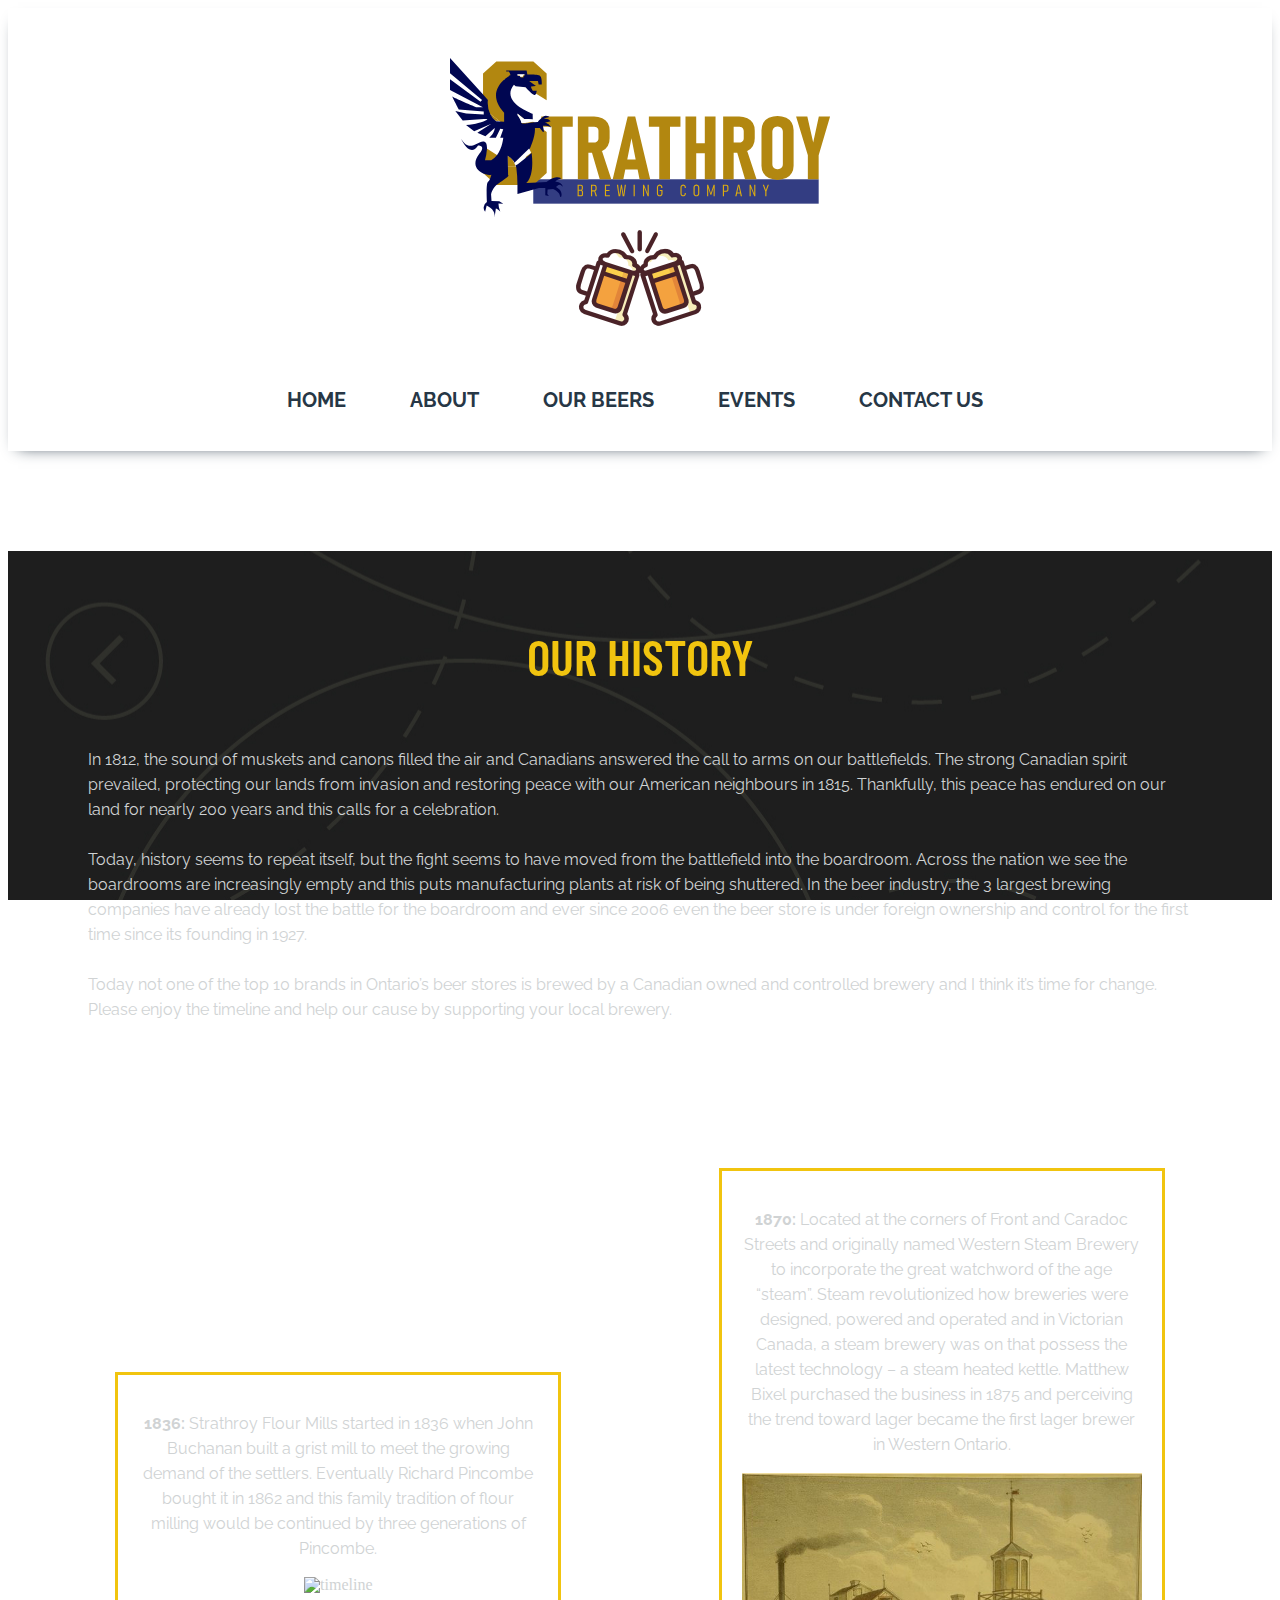
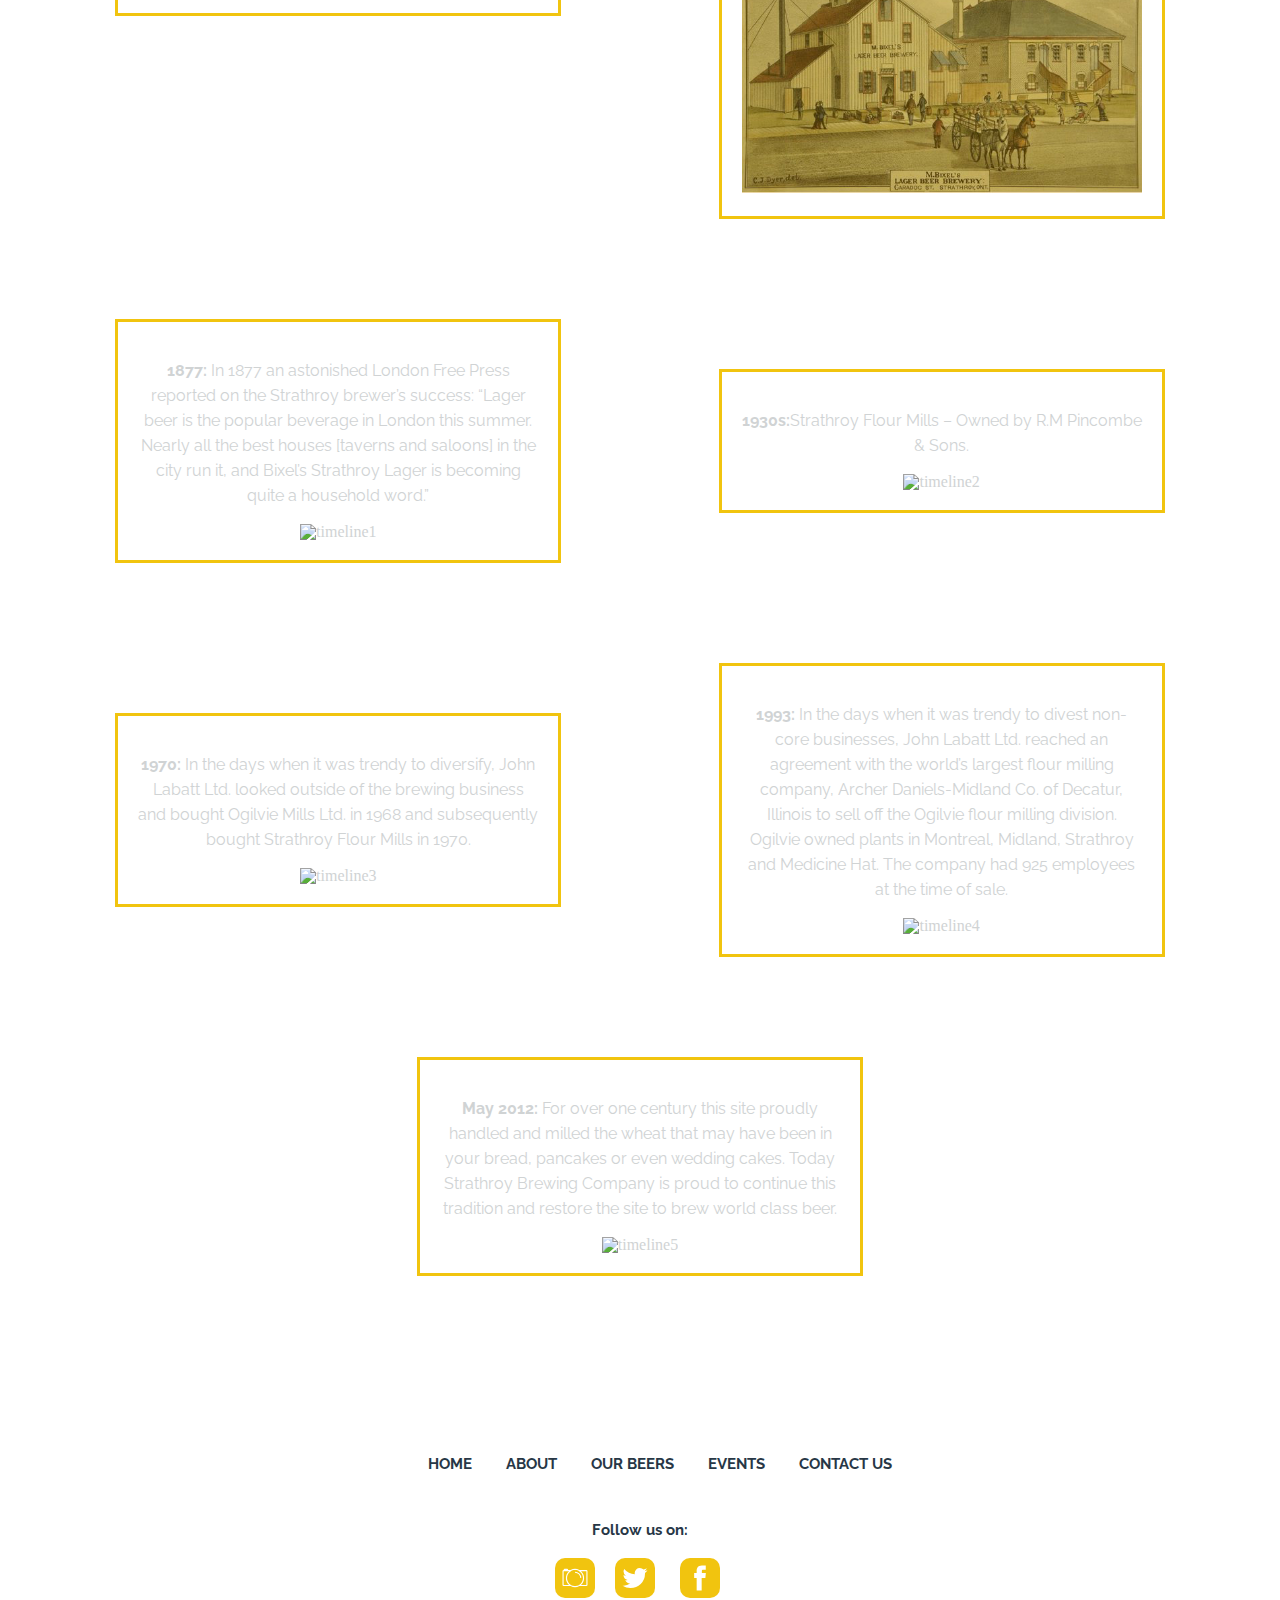
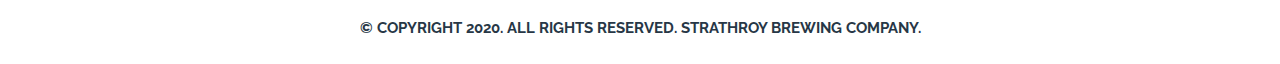
==== commit d2b23c48: "fixed" ====
--- a/about.html
+++ b/about.html
@@ -19,6 +19,7 @@
           <div class="beerCup">
             <img src="images/beer.png" alt="beer">
           </div>
+          <div class="navBar">
             <nav>
               <h2 class="hidden">Main Navigation</h2>
               <ul>
@@ -29,6 +30,7 @@
                   <li><a href="contact.html">CONTACT US</a></li>
               </ul>
             </nav>
+        </div>
         </header>
         <section class="sectionArea">
           <div id="storyArea">
@@ -98,16 +100,18 @@
         </section>
         <footer id="mainFooter">
           <div id="footerWrapper">
-            <div><nav>
-              <h2 class="hidden">Footer Navigation</h2>
-              <ul>
-                  <li><a href="index.html">HOME</a></li>
-                  <li><a href="#">ABOUT</a></li>
-                  <li><a href="ourbeers.html">OUR BEERS</a></li>
-                  <li><a href="events.html">EVENTS</a></li>
-                  <li><a href="contact.html">CONTACT US</a></li>
-              </ul>
-            </nav></div>
+            <div class="navBar">
+              <nav>
+                <h2 class="hidden">Footer Navigation</h2>
+                <ul>
+                    <li><a href="index.html">HOME</a></li>
+                    <li><a href="#">ABOUT</a></li>
+                    <li><a href="ourbeers.html">OUR BEERS</a></li>
+                    <li><a href="events.html">EVENTS</a></li>
+                    <li><a href="contact.html">CONTACT US</a></li>
+                </ul>
+              </nav>
+            </div>
               <p>Follow us on:</p>
               <div id="socialMedia">
                 <div id="insta">
--- a/css/main.css
+++ b/css/main.css
@@ -50,7 +50,7 @@
   margin: 0;
 }
 
-#mainHeader {
+#mainHeader{
   display: flex;
   justify-content: center;
   flex-direction: column;
@@ -71,21 +71,22 @@
   filter: opacity(100%);
   -moz-filter: opacity(100%);
   -webkit-filter: opacity(100%);
-}
-
-#mainHeader ul, #mainFooter ul {
-  display: flex;
-  justify-content: center;
-  flex-direction: row;
-  flex-wrap: wrap;
-  width: 100%;
-}
-
-#mainHeader li, #mainFooter li {
+
+}
+
+.navBar {
+  display: flex;
+  justify-content: center;
+  flex-direction: row;
+  flex-wrap: wrap;
+  align-items: center;
+}
+
+.navBar li {
   display: inline-block;
 }
 
-#mainHeader a{
+.navBar a {
   display: block;
   transition-duration: 0.6s;
   padding-right: 50px;
@@ -350,9 +351,9 @@
 }
 
 #mapArea iframe {
+  border:none;
   width: 450px;
-  height: 600px;
-  border: none;
+  height: 650px;
 }
 
 #contactText {
@@ -402,9 +403,39 @@
 
 #wrapperBeer {
   display: flex;
-  justify-content: center;
-  flex-direction: column;
-  flex-wrap: wrap;
+  justify-content: flex-start;
+  flex-direction: column;
+  flex-wrap: wrap;
+}
+
+#beerBox1 {
+  display: flex;
+  flex-wrap: wrap;
+  justify-content: flex-start;
+  flex-direction: row;
+  align-items: stretch;
+  background-color: #f3c027;
+
+}
+
+#beerBox2{
+  display: flex;
+  flex-wrap: wrap;
+  justify-content: flex-start;
+  flex-direction: row;
+  align-items: stretch;
+  background-color: #cbcbcb;
+
+}
+
+#beerBox3 {
+  display: flex;
+  flex-wrap: wrap;
+  justify-content: flex-start;
+  flex-direction: row;
+  align-items: stretch;
+  background-color: #2d8682;
+
 }
 
 #beerText {
@@ -414,36 +445,21 @@
   margin-bottom: 0px;
 }
 
-#beerBox1 {
-  display: flex;
-  justify-content: flex-start;
-  flex-direction: row;
-  flex-wrap: wrap;
-  align-items: flex-start;
-  background-color: #f3c027;
-}
-
-#beerImage1 {
-  background-color: #2d8682;
-  padding: 0px;
-}
-
-.beerDescription {
+.beerDetails {
   padding: 40px;
   display: flex;
-  flex-wrap: wrap;
-  flex-direction: column;
-  justify-content: space-around;
-  align-items: stretch;
-  width: 42%;
-}
-
-.beerDescription h2 {
+  justify-content: flex-start;
+  flex-direction: column;
+  width: 400px;
+}
+
+
+.beerDetails h2 {
   color: #18242D;
   margin-bottom: 60px;
 }
 
-.beerDescription p {
+.beerDetails p {
   font-weight: 500;
 }
 
@@ -472,30 +488,14 @@
   margin-bottom: 60px;
 }
 
-#beerBox2 {
-  display: flex;
-  justify-content: flex-start;
-  flex-direction: row;
-  flex-wrap: wrap;
-  align-items: flex-start;
-  background-color: #cbcbcb;
+#beerImage1 {
+  background-color: #2d8682;
 }
 
 #beerImage2 {
   background-color: #000;
-  padding: 0px;
-}
-
-#beerBox3 {
-  display: flex;
-  justify-content: flex-start;
-  flex-direction: row;
-  flex-wrap: wrap;
-  align-items: flex-start;
-  background-color: #2d8682;
 }
 
 #beerImage3 {
   background-color: #f3c027;
-  padding: 0px;
-}
+}
